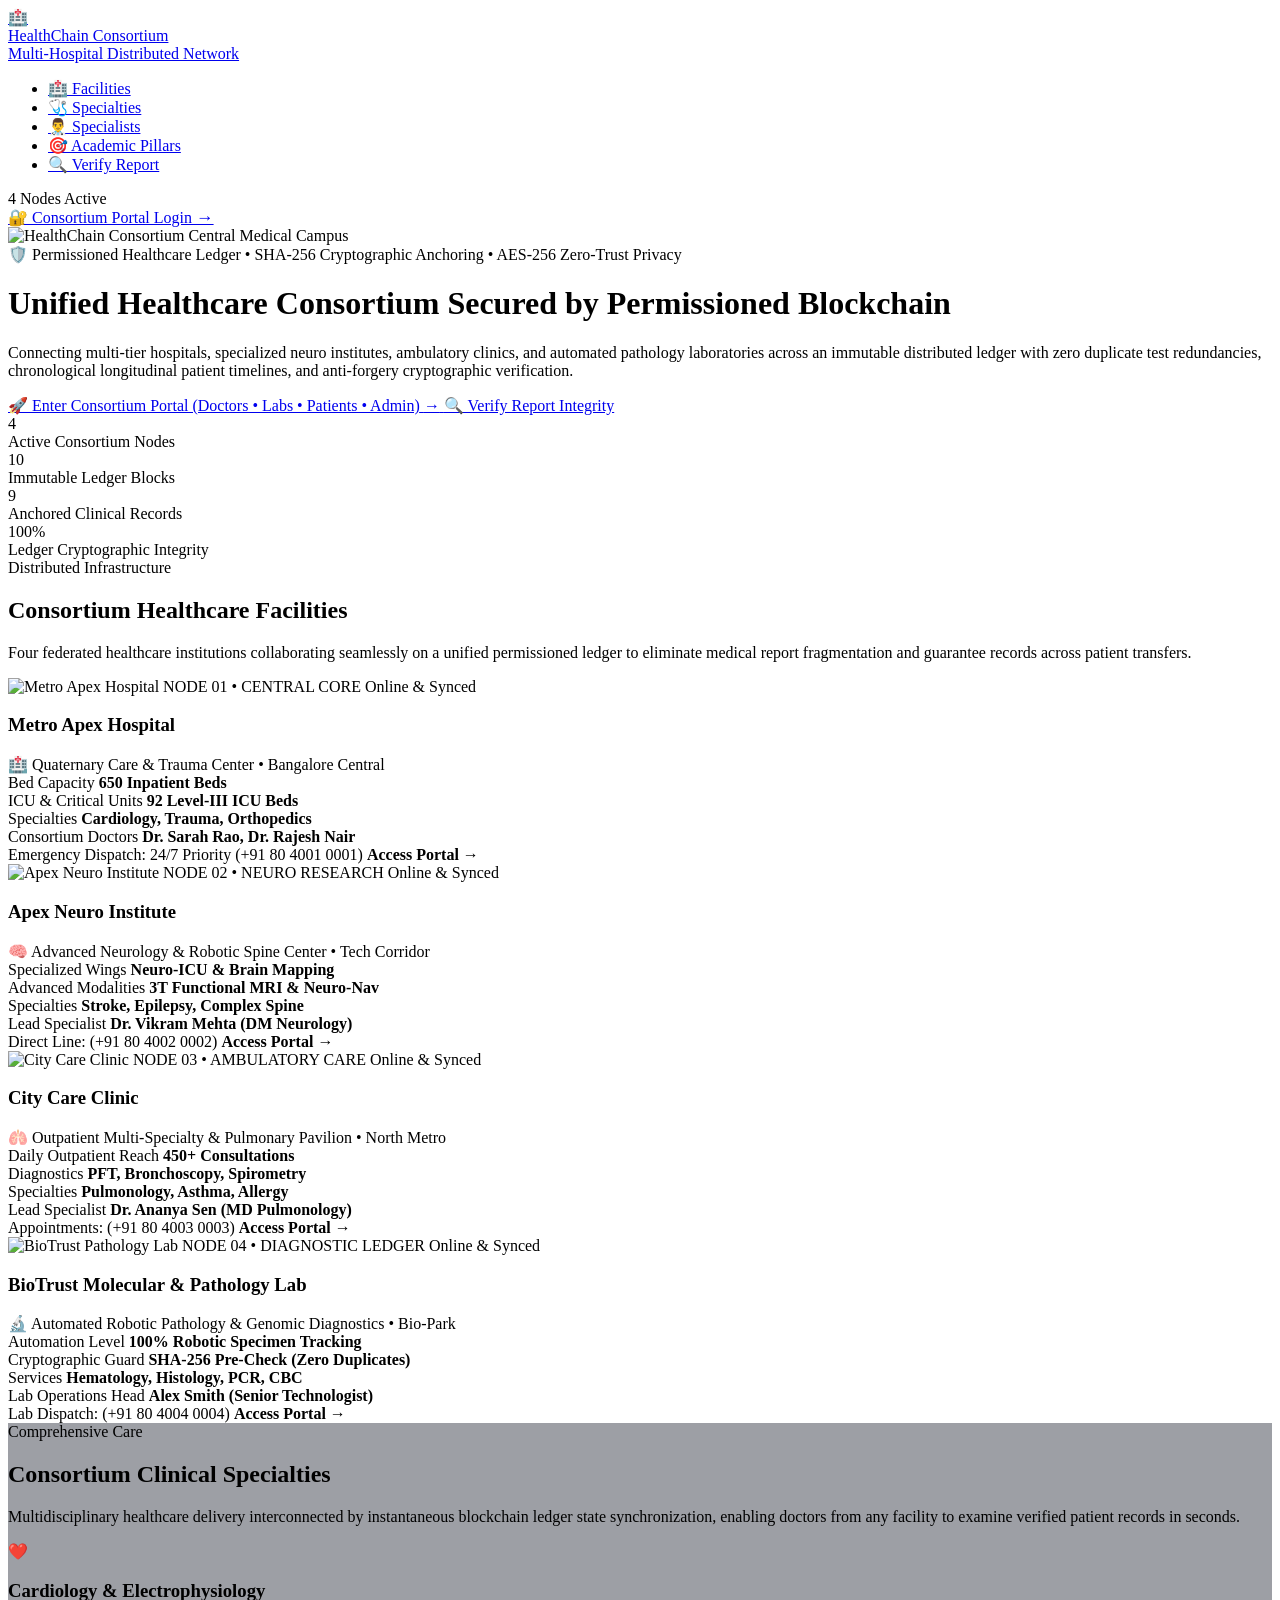
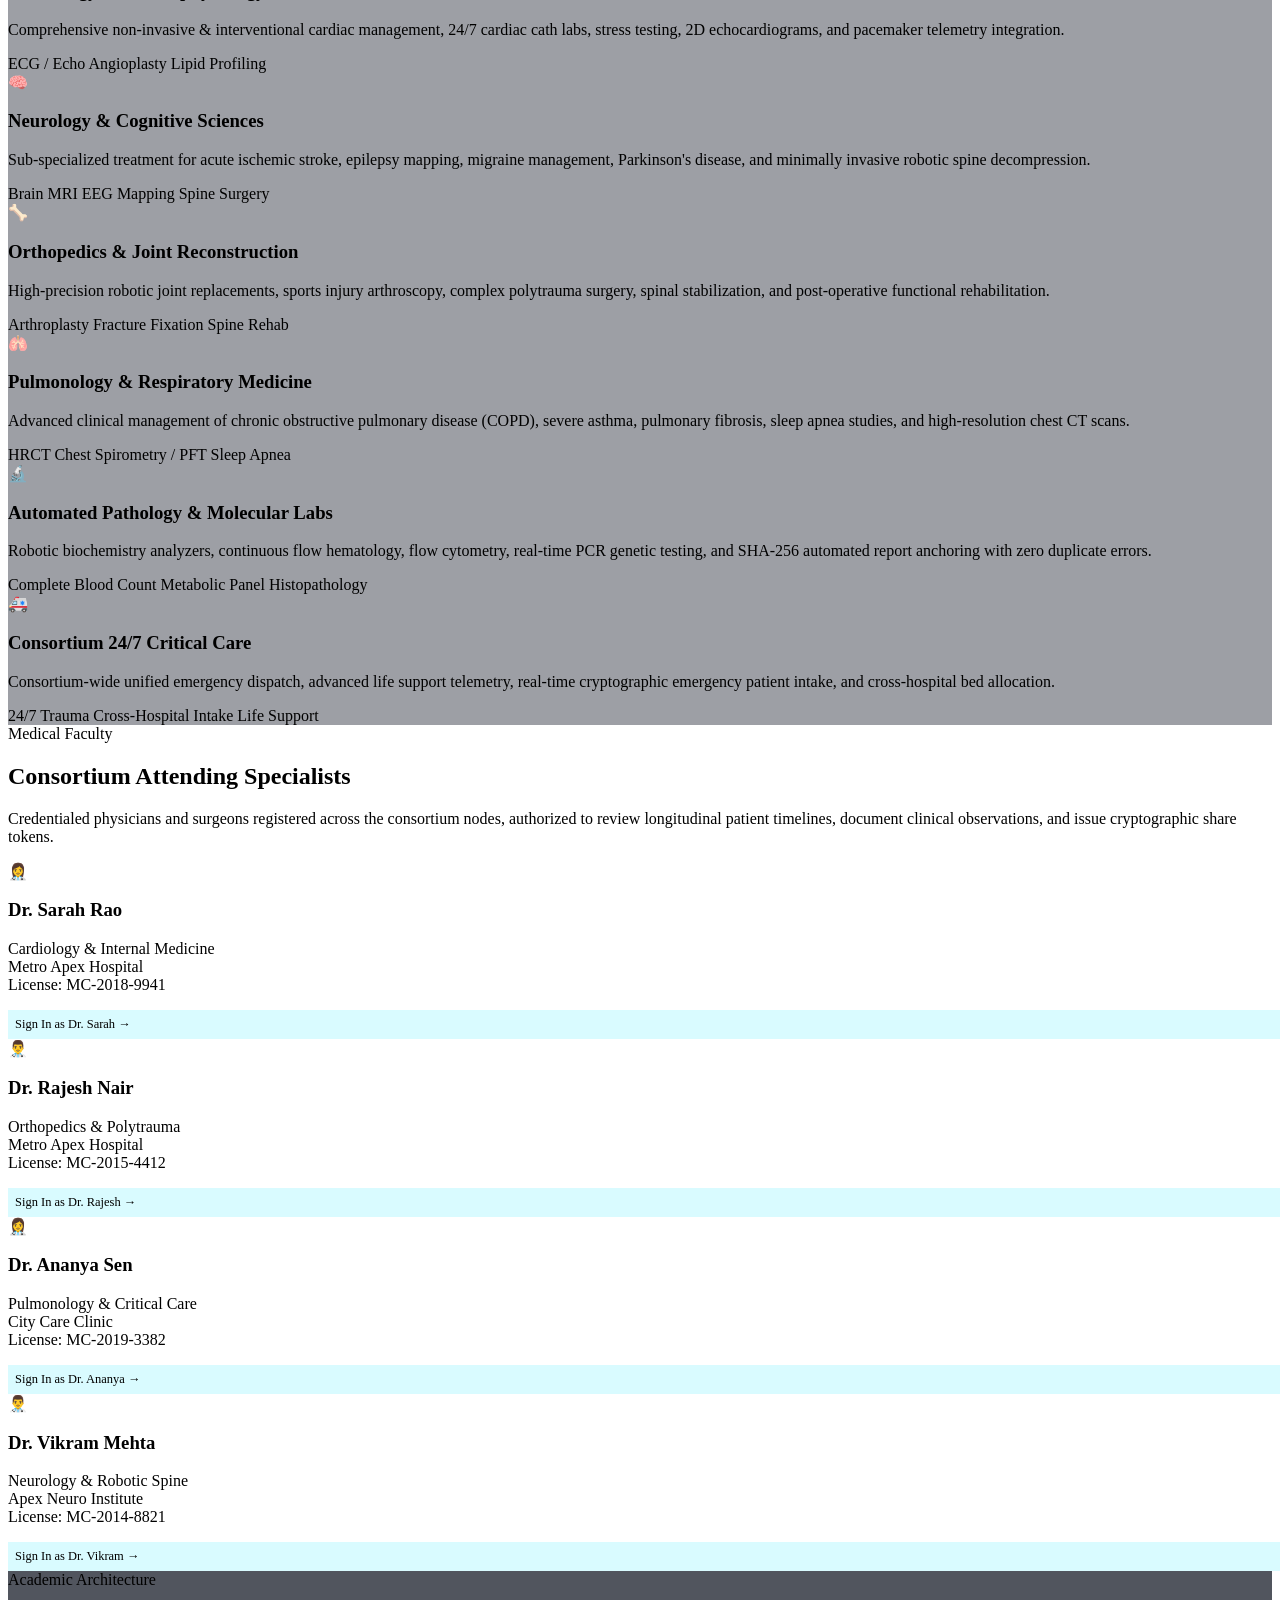
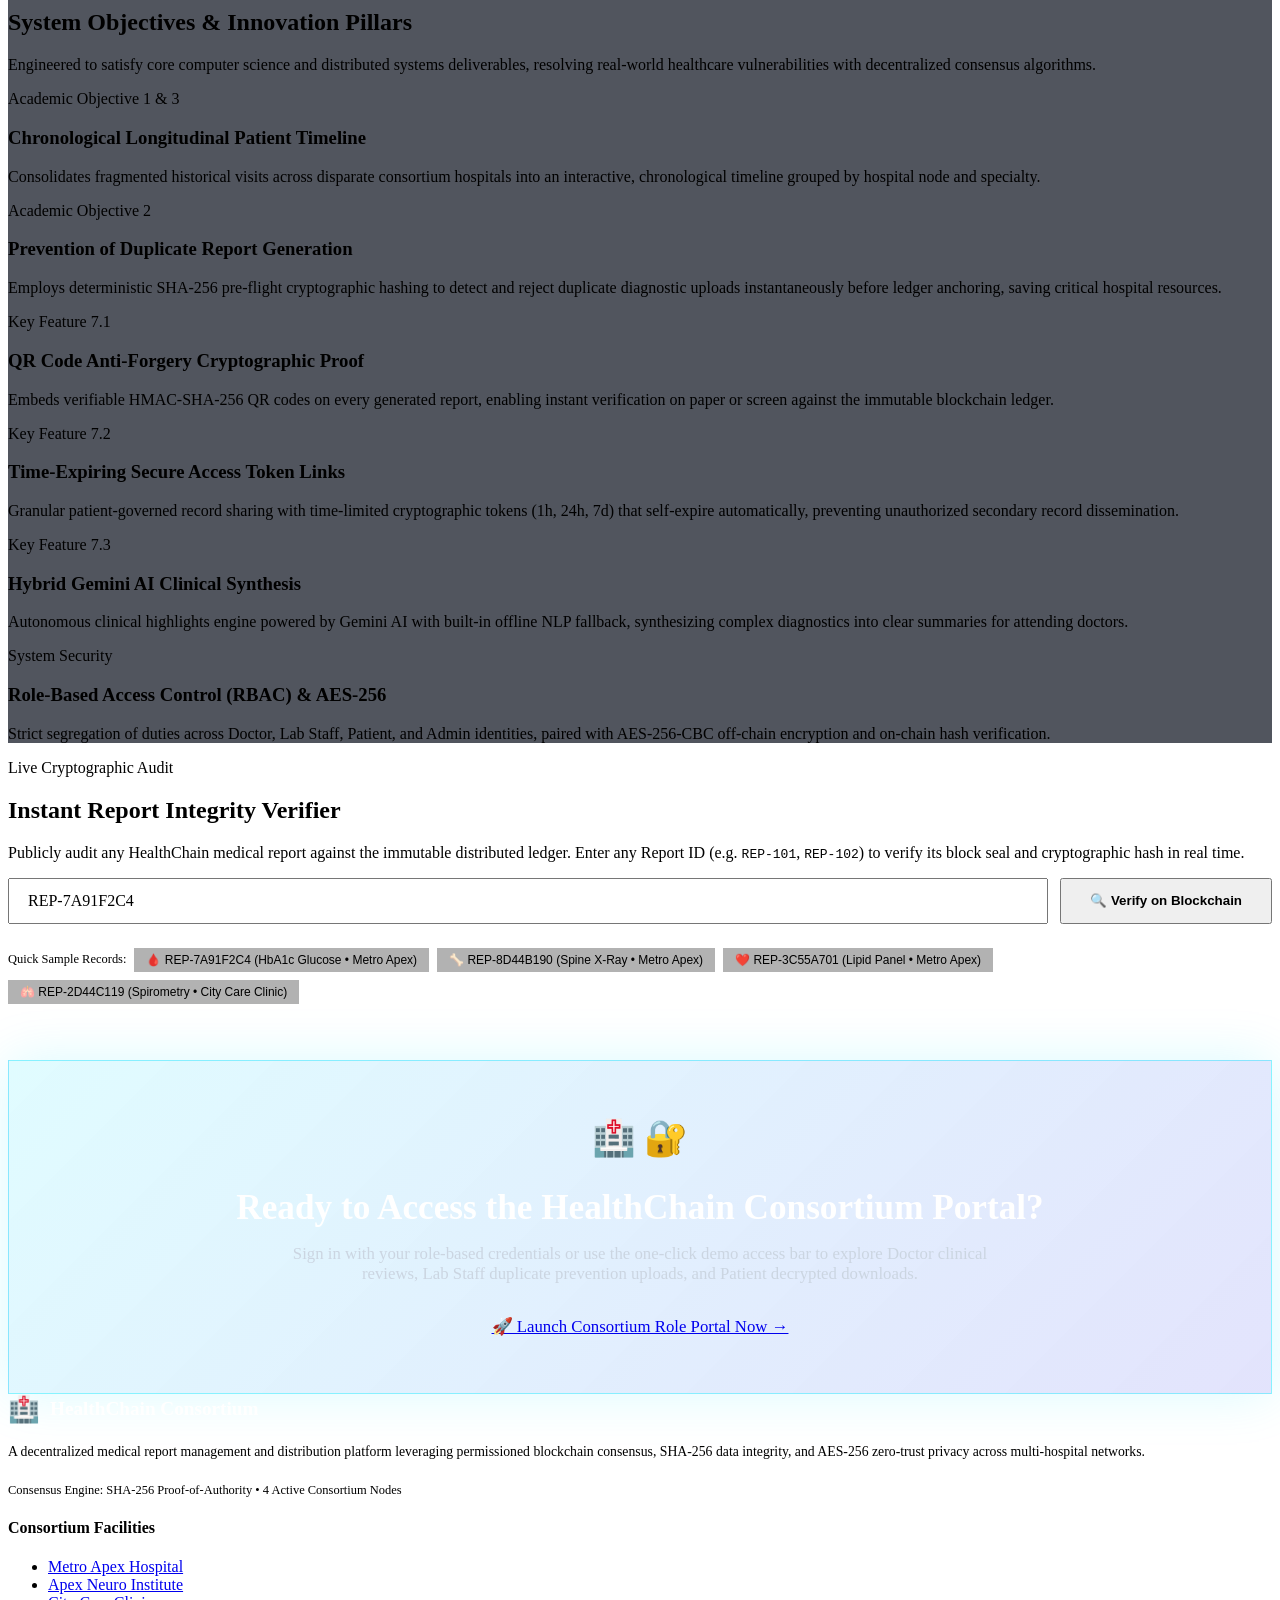
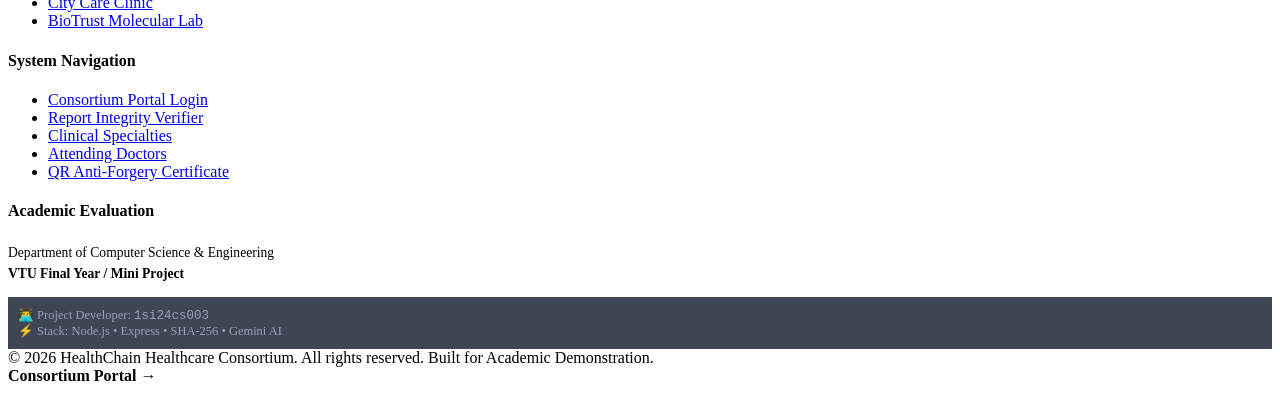
==== public/home.html @ 2e9da832 "Add full HealthChain Healthcare Consortium public landing page with facility showcases, report verif" ====
<!DOCTYPE html>
<html lang="en">
<head>
    <meta charset="UTF-8">
    <meta name="viewport" content="width=device-width, initial-scale=1.0">
    <title>HealthChain Consortium | Multi-Hospital Healthcare & Blockchain Network</title>
    <meta name="description" content="Integrated Healthcare Consortium powered by a permissioned SHA-256 blockchain. Multi-hospital medical record management, immutable diagnostic provenance, and patient-centric zero-trust security.">
    <link rel="stylesheet" href="/css/style.css">
    <link rel="stylesheet" href="/css/home.css">
</head>
<body>

    <!-- ==========================================================================
         TOP NAVIGATION BAR
         Includes Prominent "Consortium Portal Login" in the Top Right Corner
         ========================================================================== -->
    <nav class="home-nav" id="topNav">
        <div class="home-nav-container">
            <a href="/" class="home-brand">
                <div class="home-brand-icon">🏥</div>
                <div>
                    <div class="home-brand-title">HealthChain Consortium</div>
                    <div class="home-brand-sub">Multi-Hospital Distributed Network</div>
                </div>
            </a>

            <ul class="home-nav-links">
                <li><a href="#facilities" class="home-nav-link">🏥 Facilities</a></li>
                <li><a href="#specialties" class="home-nav-link">🩺 Specialties</a></li>
                <li><a href="#specialists" class="home-nav-link">👨‍⚕️ Specialists</a></li>
                <li><a href="#objectives" class="home-nav-link">🎯 Academic Pillars</a></li>
                <li><a href="#verifier" class="home-nav-link">🔍 Verify Report</a></li>
            </ul>

            <div class="home-nav-actions">
                <div class="consortium-status-badge" title="Permissioned Consortium Nodes Status">
                    <span class="pulse-dot"></span>
                    <span id="navNodeStatus">4 Nodes Active</span>
                </div>
                <!-- PROMINENT LOGIN BUTTON (Top Corner Request) -->
                <a href="/portal" class="btn-portal-login" id="topPortalLoginBtn">
                    <span>🔐 Consortium Portal Login</span>
                    <span style="font-size: 1.1rem; line-height: 1;">→</span>
                </a>
            </div>
        </div>
    </nav>

    <!-- ==========================================================================
         HERO SECTION
         High-Resolution Hospital Facility Background + Glassmorphic Overlay
         ========================================================================== -->
    <header class="hero-section">
        <div class="hero-bg-container">
            <img src="/images/hero-hospital.jpg" alt="HealthChain Consortium Central Medical Campus" class="hero-bg-img">
            <div class="hero-overlay-gradient"></div>
        </div>

        <div class="hero-content">
            <div class="hero-pill">
                <span>🛡️ Permissioned Healthcare Ledger</span>
                <span>•</span>
                <span>SHA-256 Cryptographic Anchoring</span>
                <span>•</span>
                <span>AES-256 Zero-Trust Privacy</span>
            </div>

            <h1 class="hero-title">
                Unified Healthcare Consortium Secured by <span class="glow-text">Permissioned Blockchain</span>
            </h1>

            <p class="hero-subtitle">
                Connecting multi-tier hospitals, specialized neuro institutes, ambulatory clinics, and automated pathology laboratories across an immutable distributed ledger with zero duplicate test redundancies, chronological longitudinal patient timelines, and anti-forgery cryptographic verification.
            </p>

            <div class="hero-cta-group">
                <a href="/portal" class="hero-btn-primary" id="heroPortalBtn">
                    <span>🚀 Enter Consortium Portal (Doctors • Labs • Patients • Admin)</span>
                    <span>→</span>
                </a>
                <a href="#verifier" class="hero-btn-secondary">
                    <span>🔍 Verify Report Integrity</span>
                </a>
            </div>

            <!-- Live Consortium Telemetry Ribbon -->
            <div class="hero-telemetry-grid">
                <div class="telemetry-card">
                    <div class="telemetry-value" id="statNodesCount">4</div>
                    <div class="telemetry-label">Active Consortium Nodes</div>
                </div>
                <div class="telemetry-card">
                    <div class="telemetry-value" id="statLedgerBlocks">10</div>
                    <div class="telemetry-label">Immutable Ledger Blocks</div>
                </div>
                <div class="telemetry-card">
                    <div class="telemetry-value" id="statReportsCount">9</div>
                    <div class="telemetry-label">Anchored Clinical Records</div>
                </div>
                <div class="telemetry-card">
                    <div class="telemetry-value" id="statIntegrityRate">100%</div>
                    <div class="telemetry-label">Ledger Cryptographic Integrity</div>
                </div>
            </div>
        </div>
    </header>

    <!-- ==========================================================================
         CONSORTIUM FACILITIES & HOSPITAL NETWORK
         Showcasing High-Resolution Architectural Images & Facility Capabilities
         ========================================================================== -->
    <section class="home-section" id="facilities">
        <div class="section-header">
            <span class="section-badge">Distributed Infrastructure</span>
            <h2 class="section-title">Consortium Healthcare Facilities</h2>
            <p class="section-desc">
                Four federated healthcare institutions collaborating seamlessly on a unified permissioned ledger to eliminate medical report fragmentation and guarantee records across patient transfers.
            </p>
        </div>

        <div class="facilities-grid">
            <!-- Facility 1: Metro Apex Hospital -->
            <article class="facility-card">
                <div class="facility-img-wrapper">
                    <img src="/images/metro-hospital.jpg" alt="Metro Apex Hospital" class="facility-img">
                    <span class="facility-node-chip">NODE 01 • CENTRAL CORE</span>
                    <span class="facility-status-badge">
                        <span class="pulse-dot"></span> Online & Synced
                    </span>
                </div>
                <div class="facility-body">
                    <h3 class="facility-name">Metro Apex Hospital</h3>
                    <div class="facility-type">
                        <span>🏥 Quaternary Care & Trauma Center</span>
                        <span>•</span>
                        <span>Bangalore Central</span>
                    </div>
                    <div class="facility-specs-grid">
                        <div class="facility-spec-item">
                            Bed Capacity
                            <strong>650 Inpatient Beds</strong>
                        </div>
                        <div class="facility-spec-item">
                            ICU & Critical Units
                            <strong>92 Level-III ICU Beds</strong>
                        </div>
                        <div class="facility-spec-item">
                            Specialties
                            <strong>Cardiology, Trauma, Orthopedics</strong>
                        </div>
                        <div class="facility-spec-item">
                            Consortium Doctors
                            <strong>Dr. Sarah Rao, Dr. Rajesh Nair</strong>
                        </div>
                    </div>
                    <div class="facility-footer">
                        <span>Emergency Dispatch: 24/7 Priority (+91 80 4001 0001)</span>
                        <a href="/portal" style="color: var(--accent-cyan); font-weight: 700; text-decoration: none;">Access Portal →</a>
                    </div>
                </div>
            </article>

            <!-- Facility 2: Synapse Neurology & Spine Institute -->
            <article class="facility-card">
                <div class="facility-img-wrapper">
                    <img src="/images/neuro-institute.jpg" alt="Apex Neuro Institute" class="facility-img">
                    <span class="facility-node-chip">NODE 02 • NEURO RESEARCH</span>
                    <span class="facility-status-badge">
                        <span class="pulse-dot"></span> Online & Synced
                    </span>
                </div>
                <div class="facility-body">
                    <h3 class="facility-name">Apex Neuro Institute</h3>
                    <div class="facility-type">
                        <span>🧠 Advanced Neurology & Robotic Spine Center</span>
                        <span>•</span>
                        <span>Tech Corridor</span>
                    </div>
                    <div class="facility-specs-grid">
                        <div class="facility-spec-item">
                            Specialized Wings
                            <strong>Neuro-ICU & Brain Mapping</strong>
                        </div>
                        <div class="facility-spec-item">
                            Advanced Modalities
                            <strong>3T Functional MRI & Neuro-Nav</strong>
                        </div>
                        <div class="facility-spec-item">
                            Specialties
                            <strong>Stroke, Epilepsy, Complex Spine</strong>
                        </div>
                        <div class="facility-spec-item">
                            Lead Specialist
                            <strong>Dr. Vikram Mehta (DM Neurology)</strong>
                        </div>
                    </div>
                    <div class="facility-footer">
                        <span>Direct Line: (+91 80 4002 0002)</span>
                        <a href="/portal" style="color: var(--accent-cyan); font-weight: 700; text-decoration: none;">Access Portal →</a>
                    </div>
                </div>
            </article>

            <!-- Facility 3: City Care Pulmonary Clinic -->
            <article class="facility-card">
                <div class="facility-img-wrapper">
                    <img src="/images/city-clinic.jpg" alt="City Care Clinic" class="facility-img">
                    <span class="facility-node-chip">NODE 03 • AMBULATORY CARE</span>
                    <span class="facility-status-badge">
                        <span class="pulse-dot"></span> Online & Synced
                    </span>
                </div>
                <div class="facility-body">
                    <h3 class="facility-name">City Care Clinic</h3>
                    <div class="facility-type">
                        <span>🫁 Outpatient Multi-Specialty & Pulmonary Pavilion</span>
                        <span>•</span>
                        <span>North Metro</span>
                    </div>
                    <div class="facility-specs-grid">
                        <div class="facility-spec-item">
                            Daily Outpatient Reach
                            <strong>450+ Consultations</strong>
                        </div>
                        <div class="facility-spec-item">
                            Diagnostics
                            <strong>PFT, Bronchoscopy, Spirometry</strong>
                        </div>
                        <div class="facility-spec-item">
                            Specialties
                            <strong>Pulmonology, Asthma, Allergy</strong>
                        </div>
                        <div class="facility-spec-item">
                            Lead Specialist
                            <strong>Dr. Ananya Sen (MD Pulmonology)</strong>
                        </div>
                    </div>
                    <div class="facility-footer">
                        <span>Appointments: (+91 80 4003 0003)</span>
                        <a href="/portal" style="color: var(--accent-cyan); font-weight: 700; text-decoration: none;">Access Portal →</a>
                    </div>
                </div>
            </article>

            <!-- Facility 4: BioTrust Diagnostics & Pathology Lab -->
            <article class="facility-card">
                <div class="facility-img-wrapper">
                    <img src="/images/diagnostic-lab.jpg" alt="BioTrust Pathology Lab" class="facility-img">
                    <span class="facility-node-chip">NODE 04 • DIAGNOSTIC LEDGER</span>
                    <span class="facility-status-badge">
                        <span class="pulse-dot"></span> Online & Synced
                    </span>
                </div>
                <div class="facility-body">
                    <h3 class="facility-name">BioTrust Molecular & Pathology Lab</h3>
                    <div class="facility-type">
                        <span>🔬 Automated Robotic Pathology & Genomic Diagnostics</span>
                        <span>•</span>
                        <span>Bio-Park</span>
                    </div>
                    <div class="facility-specs-grid">
                        <div class="facility-spec-item">
                            Automation Level
                            <strong>100% Robotic Specimen Tracking</strong>
                        </div>
                        <div class="facility-spec-item">
                            Cryptographic Guard
                            <strong>SHA-256 Pre-Check (Zero Duplicates)</strong>
                        </div>
                        <div class="facility-spec-item">
                            Services
                            <strong>Hematology, Histology, PCR, CBC</strong>
                        </div>
                        <div class="facility-spec-item">
                            Lab Operations Head
                            <strong>Alex Smith (Senior Technologist)</strong>
                        </div>
                    </div>
                    <div class="facility-footer">
                        <span>Lab Dispatch: (+91 80 4004 0004)</span>
                        <a href="/portal" style="color: var(--accent-cyan); font-weight: 700; text-decoration: none;">Access Portal →</a>
                    </div>
                </div>
            </article>
        </div>
    </section>

    <!-- ==========================================================================
         CLINICAL SPECIALTIES & HEALTHCARE SERVICES
         ========================================================================== -->
    <section class="home-section" id="specialties" style="background: rgba(10, 16, 32, 0.4); border-top: 1px solid var(--border-subtle); border-bottom: 1px solid var(--border-subtle);">
        <div class="section-header">
            <span class="section-badge">Comprehensive Care</span>
            <h2 class="section-title">Consortium Clinical Specialties</h2>
            <p class="section-desc">
                Multidisciplinary healthcare delivery interconnected by instantaneous blockchain ledger state synchronization, enabling doctors from any facility to examine verified patient records in seconds.
            </p>
        </div>

        <div class="specialties-grid">
            <div class="specialty-card">
                <div class="specialty-icon-box">❤️</div>
                <h3 class="specialty-title">Cardiology & Electrophysiology</h3>
                <p class="specialty-desc">
                    Comprehensive non-invasive & interventional cardiac management, 24/7 cardiac cath labs, stress testing, 2D echocardiograms, and pacemaker telemetry integration.
                </p>
                <div class="specialty-tags">
                    <span class="specialty-tag">ECG / Echo</span>
                    <span class="specialty-tag">Angioplasty</span>
                    <span class="specialty-tag">Lipid Profiling</span>
                </div>
            </div>

            <div class="specialty-card">
                <div class="specialty-icon-box">🧠</div>
                <h3 class="specialty-title">Neurology & Cognitive Sciences</h3>
                <p class="specialty-desc">
                    Sub-specialized treatment for acute ischemic stroke, epilepsy mapping, migraine management, Parkinson's disease, and minimally invasive robotic spine decompression.
                </p>
                <div class="specialty-tags">
                    <span class="specialty-tag">Brain MRI</span>
                    <span class="specialty-tag">EEG Mapping</span>
                    <span class="specialty-tag">Spine Surgery</span>
                </div>
            </div>

            <div class="specialty-card">
                <div class="specialty-icon-box">🦴</div>
                <h3 class="specialty-title">Orthopedics & Joint Reconstruction</h3>
                <p class="specialty-desc">
                    High-precision robotic joint replacements, sports injury arthroscopy, complex polytrauma surgery, spinal stabilization, and post-operative functional rehabilitation.
                </p>
                <div class="specialty-tags">
                    <span class="specialty-tag">Arthroplasty</span>
                    <span class="specialty-tag">Fracture Fixation</span>
                    <span class="specialty-tag">Spine Rehab</span>
                </div>
            </div>

            <div class="specialty-card">
                <div class="specialty-icon-box">🫁</div>
                <h3 class="specialty-title">Pulmonology & Respiratory Medicine</h3>
                <p class="specialty-desc">
                    Advanced clinical management of chronic obstructive pulmonary disease (COPD), severe asthma, pulmonary fibrosis, sleep apnea studies, and high-resolution chest CT scans.
                </p>
                <div class="specialty-tags">
                    <span class="specialty-tag">HRCT Chest</span>
                    <span class="specialty-tag">Spirometry / PFT</span>
                    <span class="specialty-tag">Sleep Apnea</span>
                </div>
            </div>

            <div class="specialty-card">
                <div class="specialty-icon-box">🔬</div>
                <h3 class="specialty-title">Automated Pathology & Molecular Labs</h3>
                <p class="specialty-desc">
                    Robotic biochemistry analyzers, continuous flow hematology, flow cytometry, real-time PCR genetic testing, and SHA-256 automated report anchoring with zero duplicate errors.
                </p>
                <div class="specialty-tags">
                    <span class="specialty-tag">Complete Blood Count</span>
                    <span class="specialty-tag">Metabolic Panel</span>
                    <span class="specialty-tag">Histopathology</span>
                </div>
            </div>

            <div class="specialty-card">
                <div class="specialty-icon-box">🚑</div>
                <h3 class="specialty-title">Consortium 24/7 Critical Care</h3>
                <p class="specialty-desc">
                    Consortium-wide unified emergency dispatch, advanced life support telemetry, real-time cryptographic emergency patient intake, and cross-hospital bed allocation.
                </p>
                <div class="specialty-tags">
                    <span class="specialty-tag">24/7 Trauma</span>
                    <span class="specialty-tag">Cross-Hospital Intake</span>
                    <span class="specialty-tag">Life Support</span>
                </div>
            </div>
        </div>
    </section>

    <!-- ==========================================================================
         CONSORTIUM ATTENDING SPECIALISTS
         Active Doctors in the HealthChain Network
         ========================================================================== -->
    <section class="home-section" id="specialists">
        <div class="section-header">
            <span class="section-badge">Medical Faculty</span>
            <h2 class="section-title">Consortium Attending Specialists</h2>
            <p class="section-desc">
                Credentialed physicians and surgeons registered across the consortium nodes, authorized to review longitudinal patient timelines, document clinical observations, and issue cryptographic share tokens.
            </p>
        </div>

        <div class="doctors-grid">
            <!-- Doctor 1: Dr. Sarah Rao -->
            <div class="doctor-card">
                <div class="doctor-avatar-box">👩‍⚕️</div>
                <h3 class="doctor-name">Dr. Sarah Rao</h3>
                <div class="doctor-dept">Cardiology & Internal Medicine</div>
                <div class="doctor-hospital">Metro Apex Hospital</div>
                <span class="doctor-license">License: MC-2018-9941</span>
                <div style="margin-top: 1rem;">
                    <a href="/portal" class="btn" style="width: 100%; font-size: 0.78rem; padding: 7px; background: rgba(0, 229, 255, 0.15); border: 1px solid var(--accent-cyan); color: var(--accent-cyan); text-decoration: none; border-radius: var(--radius-sm); display: inline-block;">
                        Sign In as Dr. Sarah →
                    </a>
                </div>
            </div>

            <!-- Doctor 2: Dr. Rajesh Nair -->
            <div class="doctor-card">
                <div class="doctor-avatar-box">👨‍⚕️</div>
                <h3 class="doctor-name">Dr. Rajesh Nair</h3>
                <div class="doctor-dept">Orthopedics & Polytrauma</div>
                <div class="doctor-hospital">Metro Apex Hospital</div>
                <span class="doctor-license">License: MC-2015-4412</span>
                <div style="margin-top: 1rem;">
                    <a href="/portal" class="btn" style="width: 100%; font-size: 0.78rem; padding: 7px; background: rgba(0, 229, 255, 0.15); border: 1px solid var(--accent-cyan); color: var(--accent-cyan); text-decoration: none; border-radius: var(--radius-sm); display: inline-block;">
                        Sign In as Dr. Rajesh →
                    </a>
                </div>
            </div>

            <!-- Doctor 3: Dr. Ananya Sen -->
            <div class="doctor-card">
                <div class="doctor-avatar-box">👩‍⚕️</div>
                <h3 class="doctor-name">Dr. Ananya Sen</h3>
                <div class="doctor-dept">Pulmonology & Critical Care</div>
                <div class="doctor-hospital">City Care Clinic</div>
                <span class="doctor-license">License: MC-2019-3382</span>
                <div style="margin-top: 1rem;">
                    <a href="/portal" class="btn" style="width: 100%; font-size: 0.78rem; padding: 7px; background: rgba(0, 229, 255, 0.15); border: 1px solid var(--accent-cyan); color: var(--accent-cyan); text-decoration: none; border-radius: var(--radius-sm); display: inline-block;">
                        Sign In as Dr. Ananya →
                    </a>
                </div>
            </div>

            <!-- Doctor 4: Dr. Vikram Mehta -->
            <div class="doctor-card">
                <div class="doctor-avatar-box">👨‍⚕️</div>
                <h3 class="doctor-name">Dr. Vikram Mehta</h3>
                <div class="doctor-dept">Neurology & Robotic Spine</div>
                <div class="doctor-hospital">Apex Neuro Institute</div>
                <span class="doctor-license">License: MC-2014-8821</span>
                <div style="margin-top: 1rem;">
                    <a href="/portal" class="btn" style="width: 100%; font-size: 0.78rem; padding: 7px; background: rgba(0, 229, 255, 0.15); border: 1px solid var(--accent-cyan); color: var(--accent-cyan); text-decoration: none; border-radius: var(--radius-sm); display: inline-block;">
                        Sign In as Dr. Vikram →
                    </a>
                </div>
            </div>
        </div>
    </section>

    <!-- ==========================================================================
         ACADEMIC OBJECTIVES & ARCHITECTURAL PILLARS
         Directly Mapping to College Mini Project Requirements
         ========================================================================== -->
    <section class="home-section" id="objectives" style="background: rgba(8, 13, 26, 0.7); border-top: 1px solid var(--border-subtle);">
        <div class="section-header">
            <span class="section-badge">Academic Architecture</span>
            <h2 class="section-title">System Objectives & Innovation Pillars</h2>
            <p class="section-desc">
                Engineered to satisfy core computer science and distributed systems deliverables, resolving real-world healthcare vulnerabilities with decentralized consensus algorithms.
            </p>
        </div>

        <div class="academic-grid">
            <div class="academic-card">
                <span class="academic-badge">Academic Objective 1 & 3</span>
                <h3 class="academic-title">Chronological Longitudinal Patient Timeline</h3>
                <p class="academic-desc">
                    Consolidates fragmented historical visits across disparate consortium hospitals into an interactive, chronological timeline grouped by hospital node and specialty.
                </p>
            </div>

            <div class="academic-card">
                <span class="academic-badge">Academic Objective 2</span>
                <h3 class="academic-title">Prevention of Duplicate Report Generation</h3>
                <p class="academic-desc">
                    Employs deterministic SHA-256 pre-flight cryptographic hashing to detect and reject duplicate diagnostic uploads instantaneously before ledger anchoring, saving critical hospital resources.
                </p>
            </div>

            <div class="academic-card">
                <span class="academic-badge">Key Feature 7.1</span>
                <h3 class="academic-title">QR Code Anti-Forgery Cryptographic Proof</h3>
                <p class="academic-desc">
                    Embeds verifiable HMAC-SHA-256 QR codes on every generated report, enabling instant verification on paper or screen against the immutable blockchain ledger.
                </p>
            </div>

            <div class="academic-card">
                <span class="academic-badge">Key Feature 7.2</span>
                <h3 class="academic-title">Time-Expiring Secure Access Token Links</h3>
                <p class="academic-desc">
                    Granular patient-governed record sharing with time-limited cryptographic tokens (1h, 24h, 7d) that self-expire automatically, preventing unauthorized secondary record dissemination.
                </p>
            </div>

            <div class="academic-card">
                <span class="academic-badge">Key Feature 7.3</span>
                <h3 class="academic-title">Hybrid Gemini AI Clinical Synthesis</h3>
                <p class="academic-desc">
                    Autonomous clinical highlights engine powered by Gemini AI with built-in offline NLP fallback, synthesizing complex diagnostics into clear summaries for attending doctors.
                </p>
            </div>

            <div class="academic-card">
                <span class="academic-badge">System Security</span>
                <h3 class="academic-title">Role-Based Access Control (RBAC) & AES-256</h3>
                <p class="academic-desc">
                    Strict segregation of duties across Doctor, Lab Staff, Patient, and Admin identities, paired with AES-256-CBC off-chain encryption and on-chain hash verification.
                </p>
            </div>
        </div>
    </section>

    <!-- ==========================================================================
         INTERACTIVE LIVE REPORT INTEGRITY VERIFIER WIDGET
         Directly on the Homepage for Anyone (Evaluator, Patient, Clinic)
         ========================================================================== -->
    <section class="home-section" id="verifier">
        <div class="section-header">
            <span class="section-badge">Live Cryptographic Audit</span>
            <h2 class="section-title">Instant Report Integrity Verifier</h2>
            <p class="section-desc">
                Publicly audit any HealthChain medical report against the immutable distributed ledger. Enter any Report ID (e.g. <code>REP-101</code>, <code>REP-102</code>) to verify its block seal and cryptographic hash in real time.
            </p>
        </div>

        <div class="verifier-box">
            <div style="display: flex; gap: 12px; margin-bottom: 1.5rem; flex-wrap: wrap;">
                <input type="text" id="verifyInputReportId" class="form-control" style="flex: 1; min-width: 260px; font-family: var(--font-mono); font-size: 1rem; padding: 12px 18px;" placeholder="Enter Report ID (e.g. REP-7A91F2C4)" value="REP-7A91F2C4">
                <button type="button" class="btn btn-primary" id="btnRunVerification" onclick="runPublicVerification()" style="padding: 12px 28px; font-weight: 700;">
                    🔍 Verify on Blockchain
                </button>
            </div>

            <!-- Pre-set Demo Shortcuts with Real Consortium Records -->
            <div style="display: flex; align-items: center; gap: 8px; flex-wrap: wrap; margin-bottom: 1.5rem;">
                <span style="font-size: 0.78rem; color: var(--text-muted);">Quick Sample Records:</span>
                <button type="button" class="btn" style="font-size: 0.75rem; padding: 5px 12px; background: rgba(0,0,0,0.3); border: 1px solid var(--border-subtle); color: var(--accent-cyan);" onclick="quickVerify('REP-7A91F2C4')">🩸 REP-7A91F2C4 (HbA1c Glucose • Metro Apex)</button>
                <button type="button" class="btn" style="font-size: 0.75rem; padding: 5px 12px; background: rgba(0,0,0,0.3); border: 1px solid var(--border-subtle); color: var(--accent-cyan);" onclick="quickVerify('REP-8D44B190')">🦴 REP-8D44B190 (Spine X-Ray • Metro Apex)</button>
                <button type="button" class="btn" style="font-size: 0.75rem; padding: 5px 12px; background: rgba(0,0,0,0.3); border: 1px solid var(--border-subtle); color: var(--accent-cyan);" onclick="quickVerify('REP-3C55A701')">❤️ REP-3C55A701 (Lipid Panel • Metro Apex)</button>
                <button type="button" class="btn" style="font-size: 0.75rem; padding: 5px 12px; background: rgba(0,0,0,0.3); border: 1px solid var(--border-subtle); color: var(--accent-cyan);" onclick="quickVerify('REP-2D44C119')">🫁 REP-2D44C119 (Spirometry • City Care Clinic)</button>
            </div>

            <!-- Verification Results Display -->
            <div id="verifyResultDisplay" style="display: none; padding: 1.5rem; border-radius: var(--radius-md); background: rgba(14, 23, 42, 0.95); border: 1px solid rgba(0, 229, 255, 0.35);">
                <!-- Populated via JS -->
            </div>
        </div>
    </section>

    <!-- ==========================================================================
         CALL TO ACTION / PORTAL ENTRY BANNER
         ========================================================================== -->
    <section class="home-section" style="padding-top: 2rem;">
        <div style="background: linear-gradient(135deg, rgba(0, 229, 255, 0.12) 0%, rgba(99, 102, 241, 0.18) 100%); border: 1px solid rgba(0, 229, 255, 0.4); border-radius: var(--radius-lg); padding: 3.5rem 2rem; text-align: center; box-shadow: 0 0 50px rgba(0, 229, 255, 0.15);">
            <div style="font-size: 2.2rem; margin-bottom: 0.5rem;">🏥 🔐</div>
            <h2 style="font-size: 2.2rem; font-weight: 800; color: #ffffff; margin-bottom: 1rem;">
                Ready to Access the HealthChain Consortium Portal?
            </h2>
            <p style="font-size: 1.05rem; color: #cbd5e1; max-width: 700px; margin: 0 auto 2rem;">
                Sign in with your role-based credentials or use the one-click demo access bar to explore Doctor clinical reviews, Lab Staff duplicate prevention uploads, and Patient decrypted downloads.
            </p>
            <a href="/portal" class="btn-portal-login" style="font-size: 1.05rem; padding: 14px 38px;">
                <span>🚀 Launch Consortium Role Portal Now →</span>
            </a>
        </div>
    </section>

    <!-- ==========================================================================
         ACADEMIC FOOTER
         ========================================================================== -->
    <footer class="home-footer">
        <div class="footer-container">
            <div class="footer-col">
                <div style="display: flex; align-items: center; gap: 10px; margin-bottom: 1rem;">
                    <span style="font-size: 1.6rem;">🏥</span>
                    <span style="font-size: 1.2rem; font-weight: 800; color: #ffffff;">HealthChain Consortium</span>
                </div>
                <p style="font-size: 0.86rem; color: var(--text-secondary); line-height: 1.6; margin-bottom: 1.25rem;">
                    A decentralized medical report management and distribution platform leveraging permissioned blockchain consensus, SHA-256 data integrity, and AES-256 zero-trust privacy across multi-hospital networks.
                </p>
                <div style="font-size: 0.78rem; color: var(--accent-cyan); font-family: var(--font-mono);">
                    Consensus Engine: SHA-256 Proof-of-Authority • 4 Active Consortium Nodes
                </div>
            </div>

            <div class="footer-col">
                <h4>Consortium Facilities</h4>
                <ul>
                    <li><a href="#facilities">Metro Apex Hospital</a></li>
                    <li><a href="#facilities">Apex Neuro Institute</a></li>
                    <li><a href="#facilities">City Care Clinic</a></li>
                    <li><a href="#facilities">BioTrust Molecular Lab</a></li>
                </ul>
            </div>

            <div class="footer-col">
                <h4>System Navigation</h4>
                <ul>
                    <li><a href="/portal">Consortium Portal Login</a></li>
                    <li><a href="#verifier">Report Integrity Verifier</a></li>
                    <li><a href="#specialties">Clinical Specialties</a></li>
                    <li><a href="#specialists">Attending Doctors</a></li>
                    <li><a href="/verify.html?reportId=REP-7A91F2C4">QR Anti-Forgery Certificate</a></li>
                </ul>
            </div>

            <div class="footer-col">
                <h4>Academic Evaluation</h4>
                <p style="font-size: 0.85rem; color: var(--text-secondary); line-height: 1.6; margin-bottom: 0.75rem;">
                    Department of Computer Science & Engineering<br>
                    <strong>VTU Final Year / Mini Project</strong>
                </p>
                <div style="padding: 10px; background: rgba(14, 23, 42, 0.8); border: 1px solid var(--border-subtle); border-radius: var(--radius-sm); font-size: 0.78rem; color: #94a3b8;">
                    👨‍💻 Project Developer: <code>1si24cs003</code><br>
                    ⚡ Stack: Node.js • Express • SHA-256 • Gemini AI
                </div>
            </div>
        </div>

        <div class="footer-bottom">
            <div>
                © 2026 HealthChain Healthcare Consortium. All rights reserved. Built for Academic Demonstration.
            </div>
            <div style="display: flex; gap: 1rem;">
                <a href="/portal" style="color: var(--accent-cyan); text-decoration: none; font-weight: 600;">Consortium Portal →</a>
            </div>
        </div>
    </footer>

    <!-- ==========================================================================
         HOMEPAGE TELEMETRY & VERIFICATION SCRIPT
         ========================================================================== -->
    <script>
        // Fetch Live Stats from Backend Ledger
        async function fetchConsortiumStats() {
            try {
                const res = await fetch('/api/blockchain/stats');
                if (res.ok) {
                    const data = await res.json();
                    if (data.success && data.stats) {
                        const s = data.stats;
                        if (s.totalBlocks !== undefined) {
                            document.getElementById('statLedgerBlocks').textContent = s.totalBlocks;
                        }
                        if (s.totalReports !== undefined) {
                            document.getElementById('statReportsCount').textContent = s.totalReports;
                        }
                        if (s.isValid !== undefined) {
                            document.getElementById('statIntegrityRate').textContent = s.isValid ? '100%' : 'ALERT';
                        }
                    }
                }
            } catch (err) {
                console.log('Telemetry live fetch note:', err.message);
            }
        }

        // Run Public Report Verification from Homepage
        async function runPublicVerification() {
            const reportId = document.getElementById('verifyInputReportId').value.trim();
            const resultBox = document.getElementById('verifyResultDisplay');
            if (!reportId) {
                alert('Please enter a valid Report ID (e.g. REP-7A91F2C4)');
                return;
            }

            resultBox.style.display = 'block';
            resultBox.innerHTML = `
                <div style="text-align: center; color: var(--accent-cyan); padding: 1.5rem;">
                    <div style="font-size: 1.5rem; margin-bottom: 0.5rem;">⚡</div>
                    <div>Querying immutable consortium ledger for <strong>${reportId}</strong>...</div>
                </div>
            `;

            try {
                const res = await fetch(`/api/verify/${encodeURIComponent(reportId)}`);
                const data = await res.json();

                if (data.success && (data.isAuthentic || data.status === 'MATCH')) {
                    const isAuthentic = data.isAuthentic;
                    const bDetails = data.blockchainDetails || {};
                    
                    resultBox.innerHTML = `
                        <div style="display: flex; align-items: center; justify-content: space-between; margin-bottom: 1.25rem; flex-wrap: wrap; gap: 0.5rem;">
                            <div style="display: flex; align-items: center; gap: 10px;">
                                <span style="font-size: 2rem;">✅</span>
                                <div>
                                    <div style="font-size: 1.15rem; font-weight: 800; color: #34d399;">
                                        CRYPTOGRAPHIC PROOF VERIFIED • IMMUTABLE RECORD
                                    </div>
                                    <div style="font-size: 0.78rem; color: var(--text-secondary); font-family: var(--font-mono);">
                                        Report ID: ${data.reportId} • Anchored at Block #${bDetails.blockIndex !== undefined ? bDetails.blockIndex : '1'}
                                    </div>
                                </div>
                            </div>
                            <span class="status-pill status-completed" style="font-size: 0.82rem; padding: 6px 14px;">
                                🛡️ Hash Match 100% Authentic
                            </span>
                        </div>

                        <div style="display: grid; grid-template-columns: repeat(2, 1fr); gap: 1rem; margin-bottom: 1.25rem; font-size: 0.85rem;">
                            <div style="background: rgba(8,13,26,0.6); padding: 10px; border-radius: 6px; border: 1px solid var(--border-subtle);">
                                <span style="color: var(--text-muted); font-size: 0.75rem; display: block;">PATIENT IDENTITY</span>
                                <strong style="color: #ffffff;">${data.patientName || 'Confidential'}</strong> (${data.patientPseudonym || 'PT-9901'})
                            </div>
                            <div style="background: rgba(8,13,26,0.6); padding: 10px; border-radius: 6px; border: 1px solid var(--border-subtle);">
                                <span style="color: var(--text-muted); font-size: 0.75rem; display: block;">ANCHORING CONSORTIUM NODE</span>
                                <strong style="color: var(--accent-cyan);">${bDetails.institutionNode || 'Metro Apex Hospital'}</strong>
                            </div>
                            <div style="background: rgba(8,13,26,0.6); padding: 10px; border-radius: 6px; border: 1px solid var(--border-subtle);">
                                <span style="color: var(--text-muted); font-size: 0.75rem; display: block;">DIAGNOSTIC TEST TYPE</span>
                                <strong style="color: #ffffff;">${data.reportType || 'Clinical Pathology'}</strong>
                            </div>
                            <div style="background: rgba(8,13,26,0.6); padding: 10px; border-radius: 6px; border: 1px solid var(--border-subtle);">
                                <span style="color: var(--text-muted); font-size: 0.75rem; display: block;">BLOCKCHAIN LEDGER TIMESTAMP</span>
                                <strong style="color: #ffffff;">${bDetails.timestamp ? new Date(bDetails.timestamp).toLocaleString() : 'Anchored on Ledger'}</strong>
                            </div>
                        </div>

                        <div style="background: rgba(8,13,26,0.85); padding: 12px; border-radius: 6px; border: 1px solid var(--border-subtle); margin-bottom: 1rem;">
                            <div style="font-size: 0.72rem; color: var(--text-muted); font-family: var(--font-mono); margin-bottom: 4px;">SHA-256 IMMUTABLE LEDGER HASH</div>
                            <div style="font-size: 0.76rem; font-family: var(--font-mono); color: var(--accent-cyan); word-break: break-all;">
                                ${data.anchoredBlockchainHash || data.liveComputedHash}
                            </div>
                        </div>

                        <div style="display: flex; align-items: center; justify-content: space-between; flex-wrap: wrap; gap: 0.75rem;">
                            <div style="font-size: 0.78rem; color: #94a3b8;">
                                🔒 AES-256 Storage: <code>${data.fileSource || 'Encrypted Storage'}</code>
                            </div>
                            <a href="/verify.html?reportId=${encodeURIComponent(data.reportId)}" target="_blank" class="btn" style="font-size: 0.82rem; padding: 7px 18px; background: rgba(0, 229, 255, 0.2); border: 1px solid var(--accent-cyan); color: var(--accent-cyan); text-decoration: none; border-radius: 6px; font-weight: 600;">
                                View Full Forensic Certificate & QR Proof ↗
                            </a>
                        </div>
                    `;
                } else {
                    resultBox.innerHTML = `
                        <div style="text-align: center; color: #f87171; padding: 1.5rem;">
                            <div style="font-size: 1.8rem; margin-bottom: 0.5rem;">⚠️</div>
                            <div style="font-weight: 700; margin-bottom: 0.5rem;">Report ID Not Found on Blockchain Ledger</div>
                            <div style="font-size: 0.85rem; color: var(--text-secondary); max-width: 500px; margin: 0 auto;">
                                The report ID "${reportId}" has not been anchored to the consortium blockchain yet, or has been tampered with. Try clicking one of the sample buttons above.
                            </div>
                        </div>
                    `;
                }
            } catch (err) {
                resultBox.innerHTML = `
                    <div style="text-align: center; color: #f87171; padding: 1.5rem;">
                        <div>Failed to connect to verification node: ${err.message}</div>
                    </div>
                `;
            }
        }

        function quickVerify(repId) {
            document.getElementById('verifyInputReportId').value = repId;
            runPublicVerification();
        }

        // Initialize on load
        document.addEventListener('DOMContentLoaded', () => {
            fetchConsortiumStats();
        });
    </script>
</body>
</html>
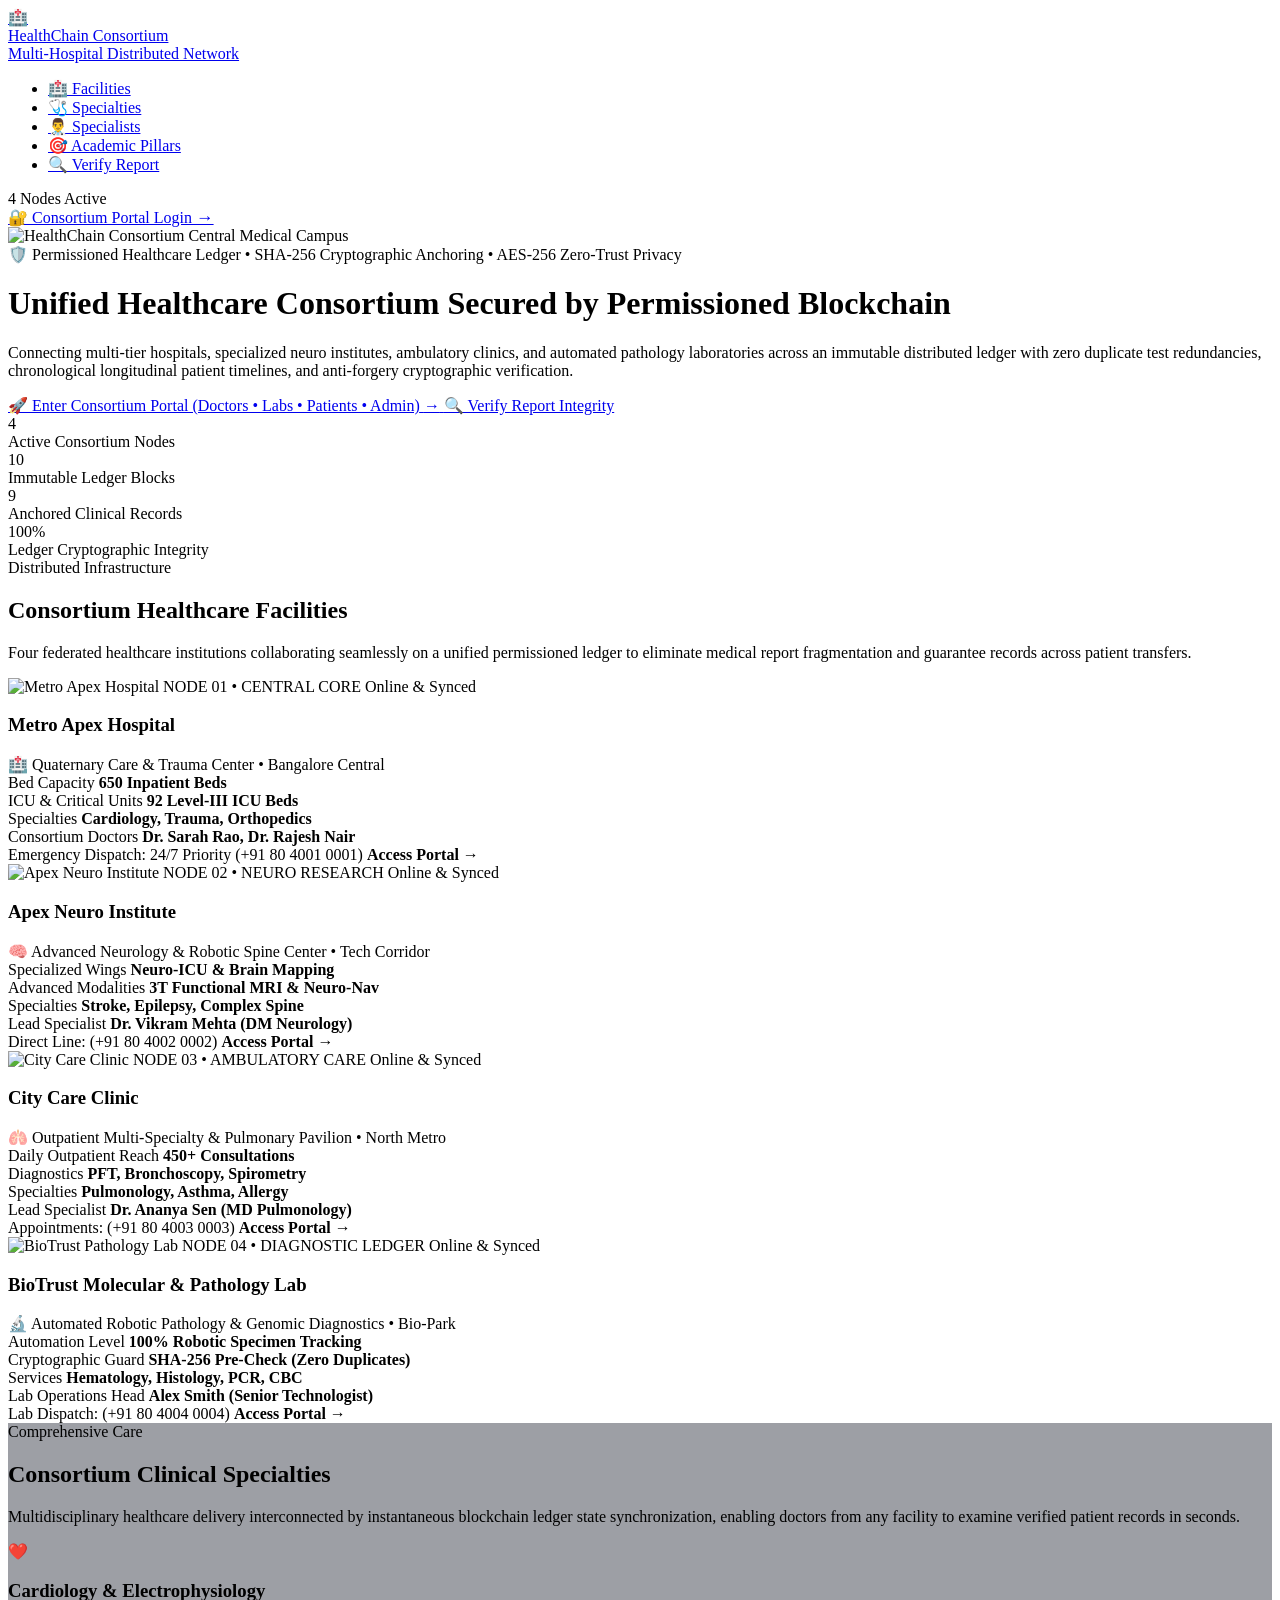
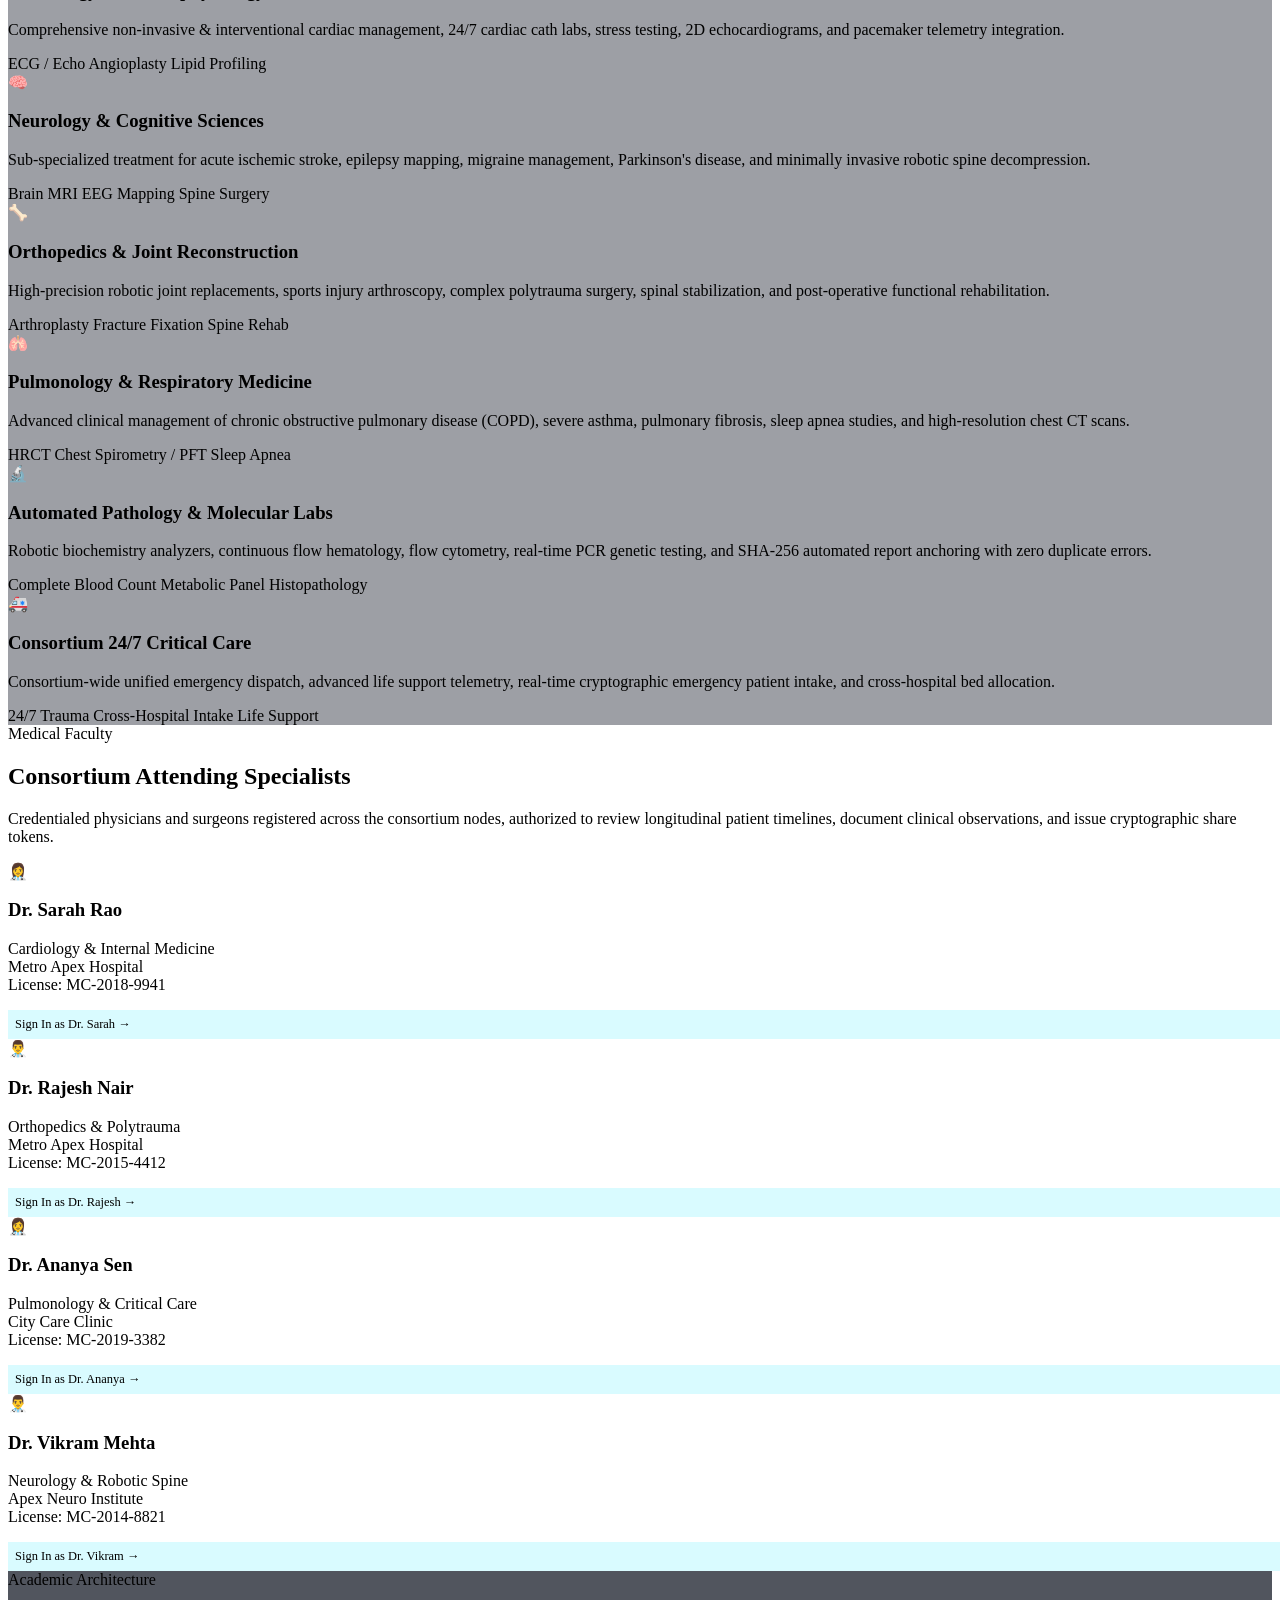
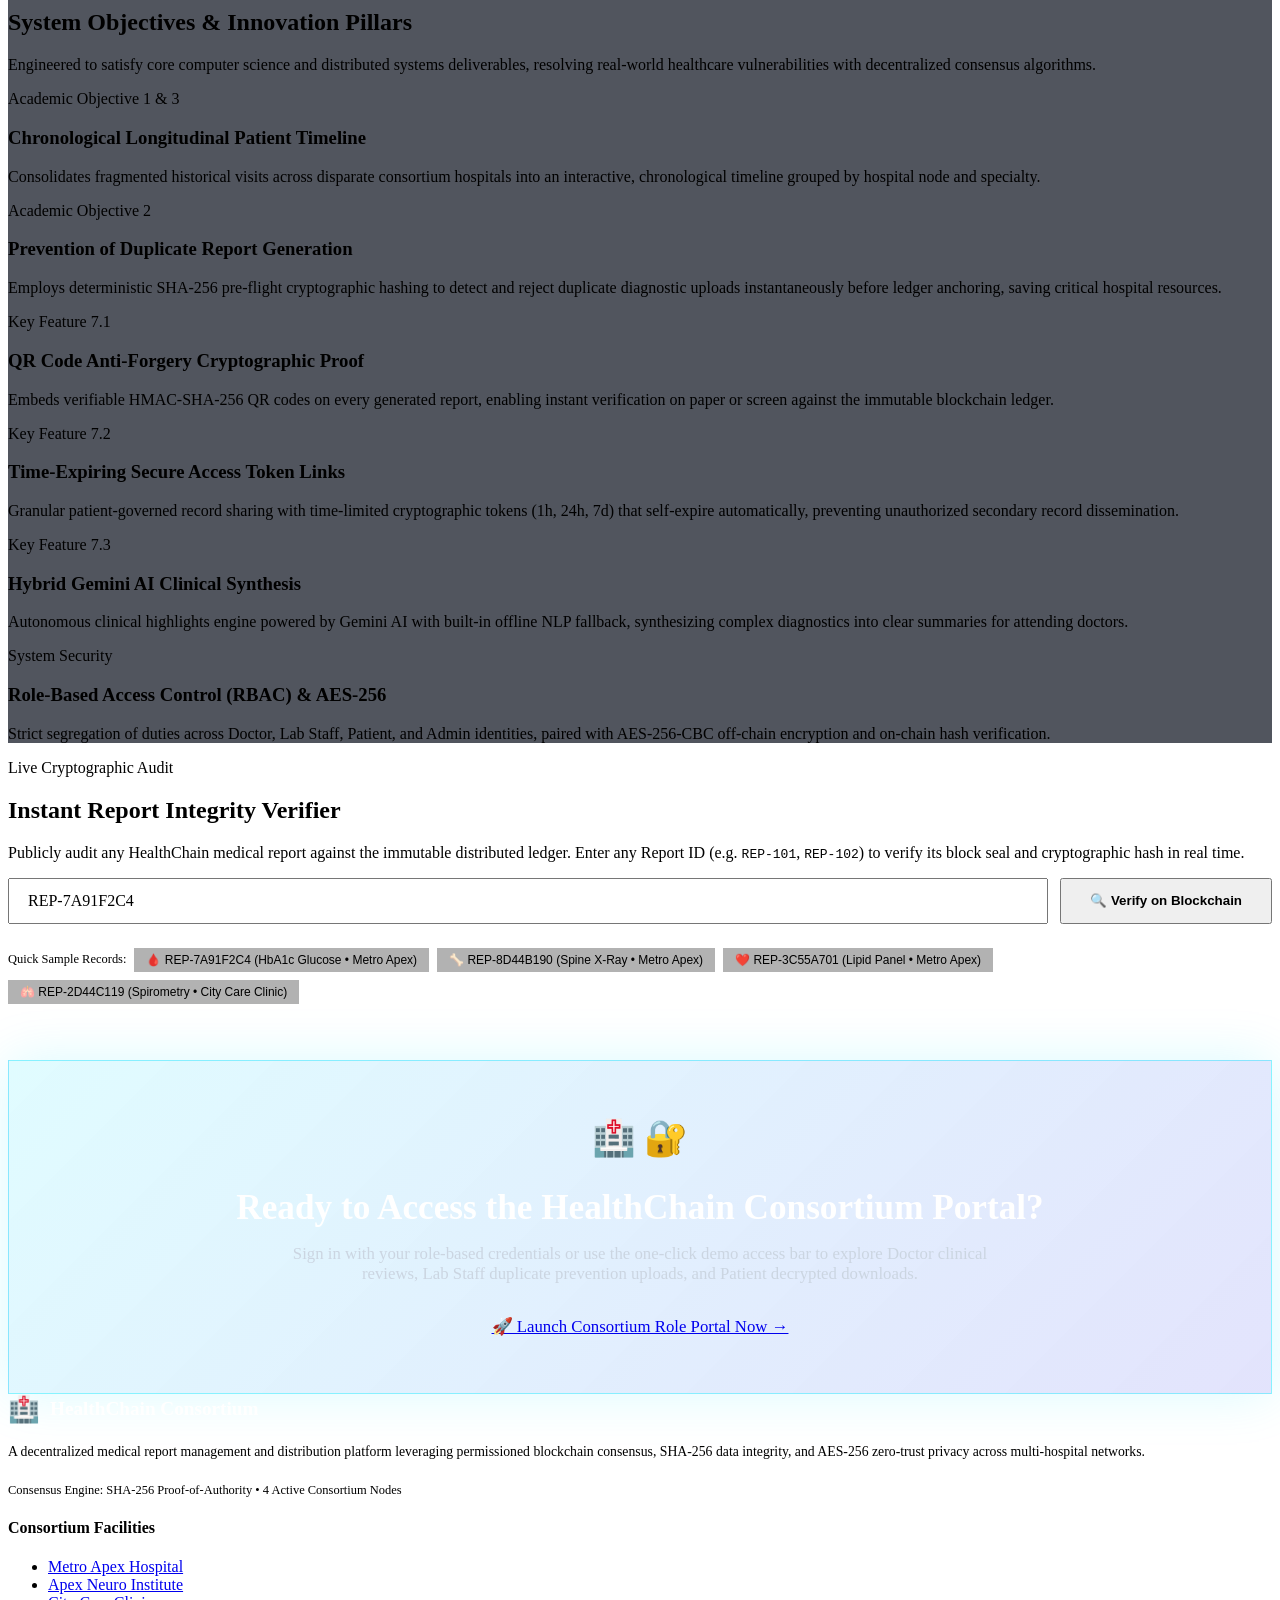
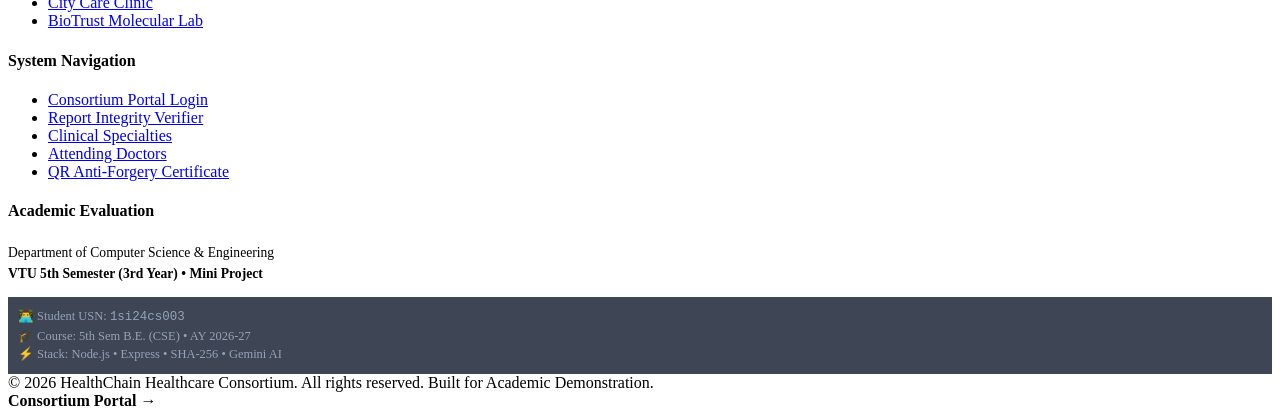
==== commit 98732492: "Update academic evaluation badge to 5th Semester (3rd Year) Mini Project" ====
--- a/public/home.html
+++ b/public/home.html
@@ -612,10 +612,11 @@
                 <h4>Academic Evaluation</h4>
                 <p style="font-size: 0.85rem; color: var(--text-secondary); line-height: 1.6; margin-bottom: 0.75rem;">
                     Department of Computer Science & Engineering<br>
-                    <strong>VTU Final Year / Mini Project</strong>
-                </p>
-                <div style="padding: 10px; background: rgba(14, 23, 42, 0.8); border: 1px solid var(--border-subtle); border-radius: var(--radius-sm); font-size: 0.78rem; color: #94a3b8;">
-                    👨‍💻 Project Developer: <code>1si24cs003</code><br>
+                    <strong>VTU 5th Semester (3rd Year) • Mini Project</strong>
+                </p>
+                <div style="padding: 10px; background: rgba(14, 23, 42, 0.8); border: 1px solid var(--border-subtle); border-radius: var(--radius-sm); font-size: 0.78rem; color: #94a3b8; line-height: 1.5;">
+                    👨‍💻 Student USN: <code>1si24cs003</code><br>
+                    🎓 Course: 5th Sem B.E. (CSE) • AY 2026-27<br>
                     ⚡ Stack: Node.js • Express • SHA-256 • Gemini AI
                 </div>
             </div>
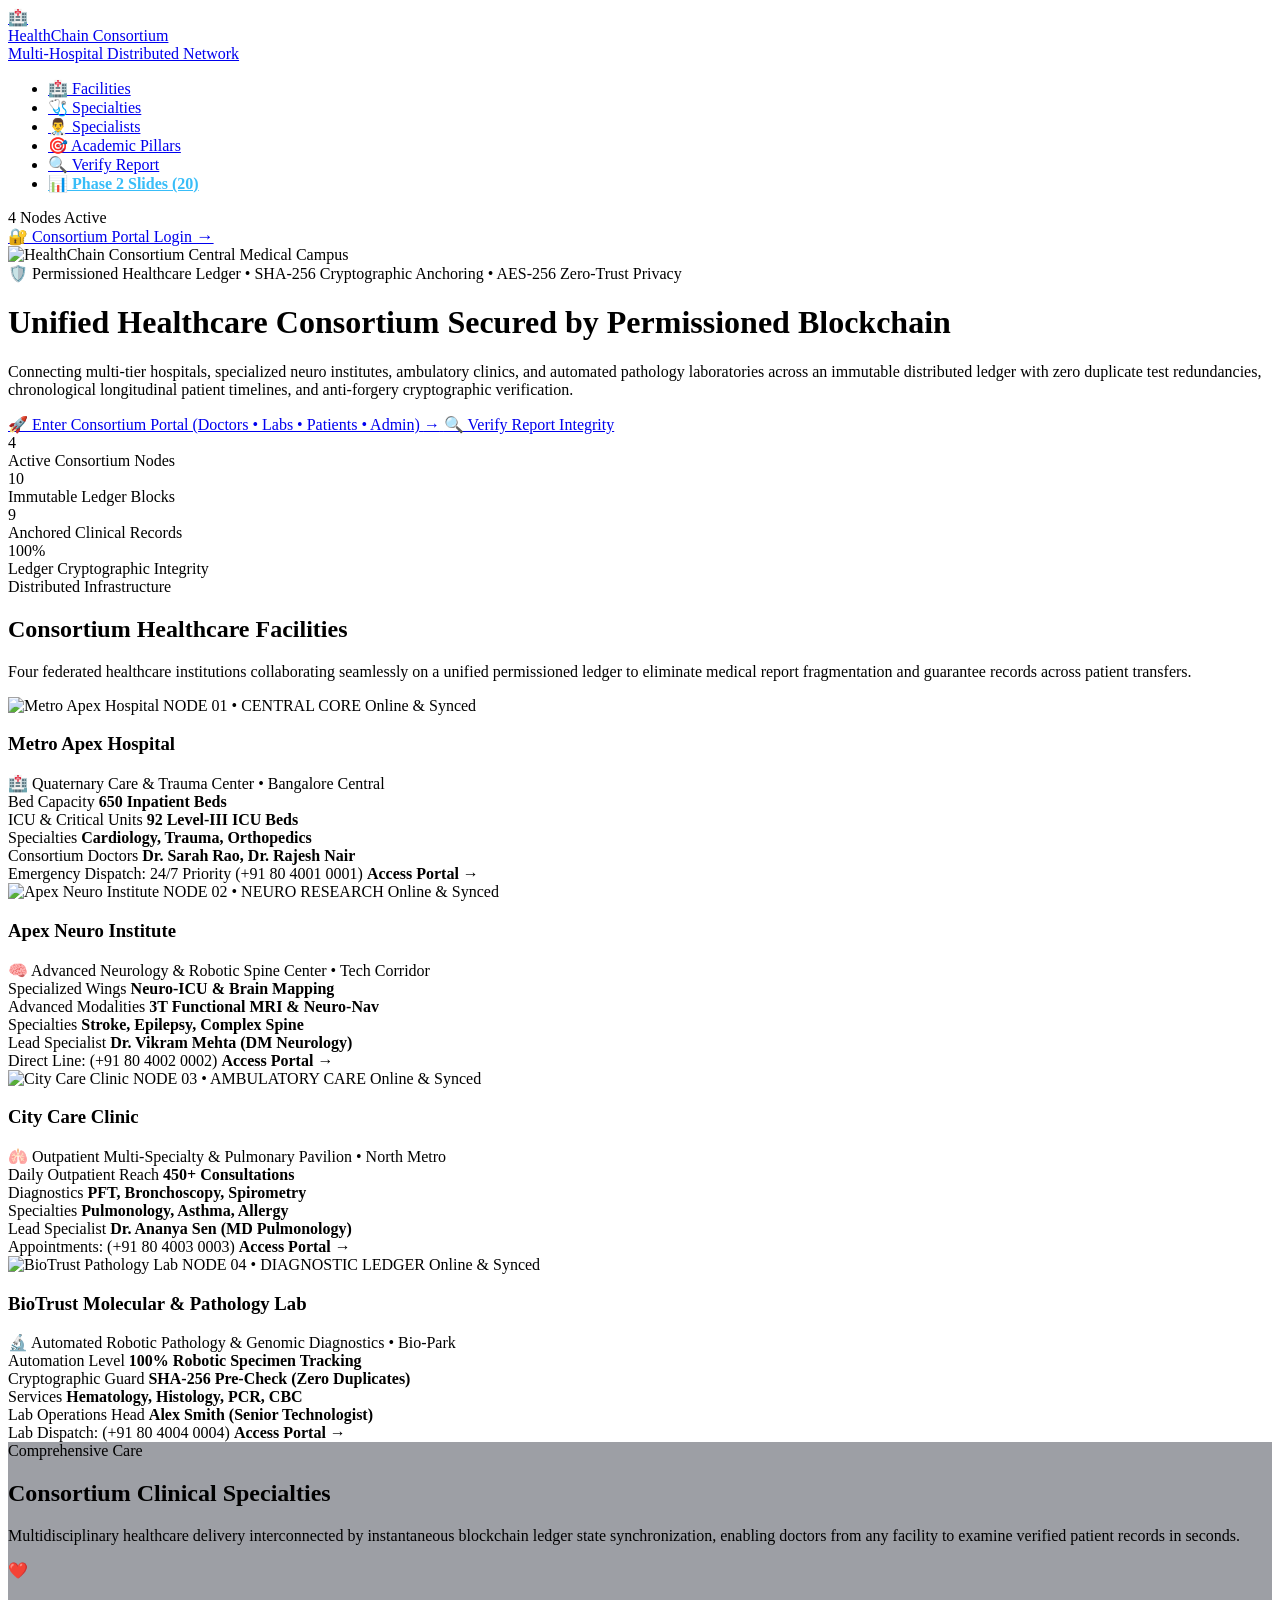
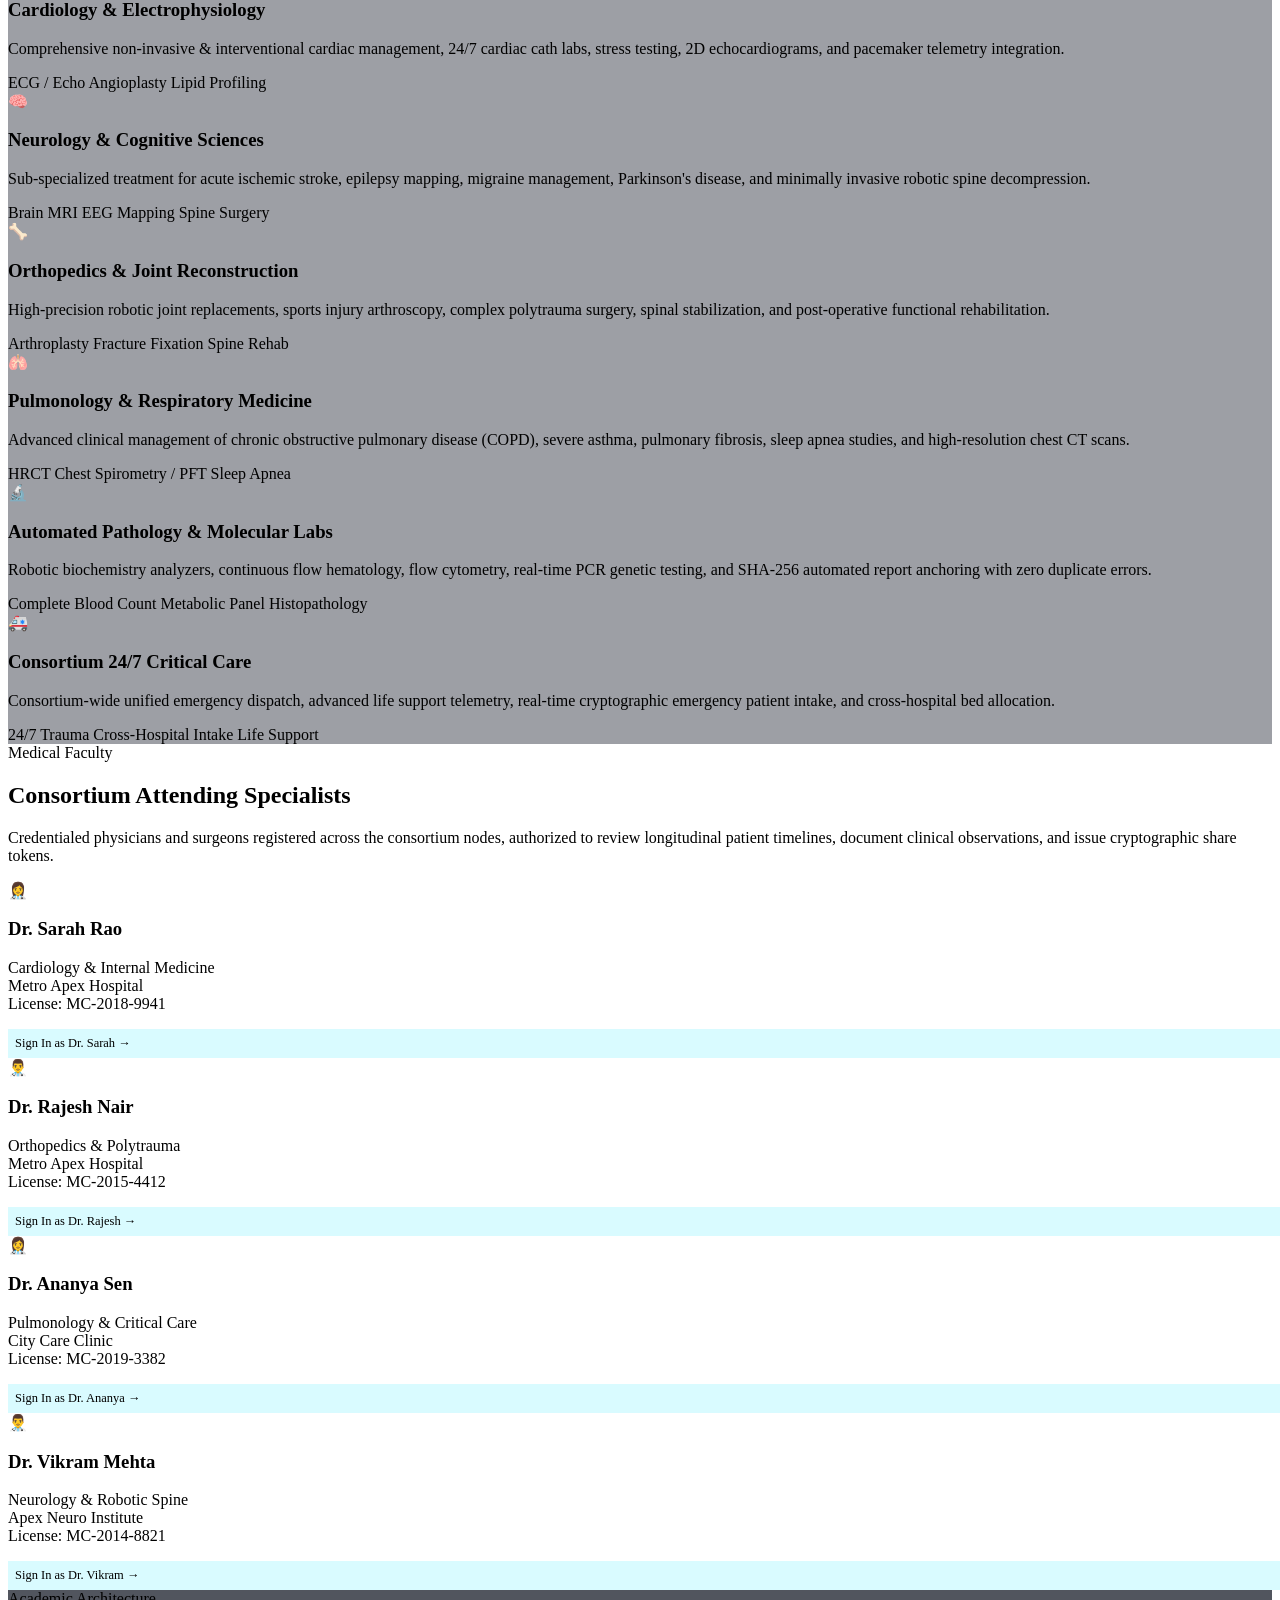
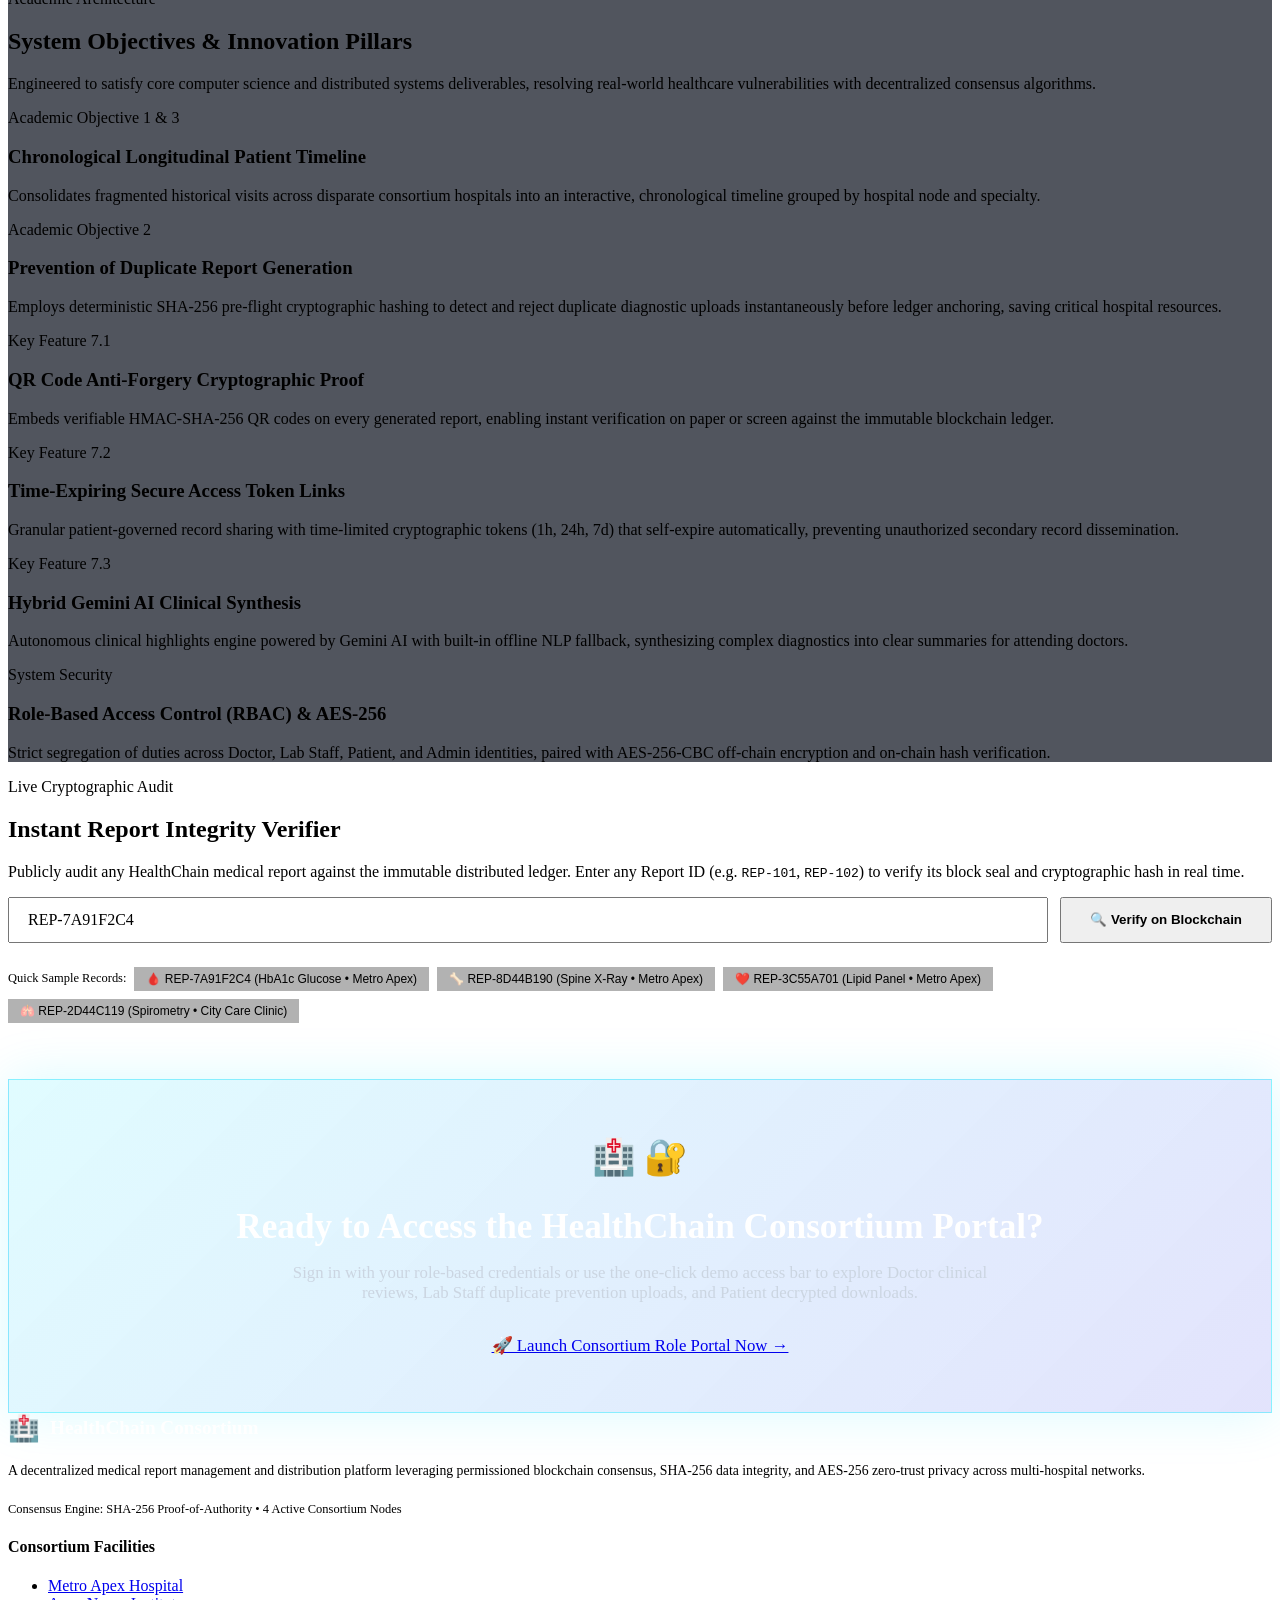
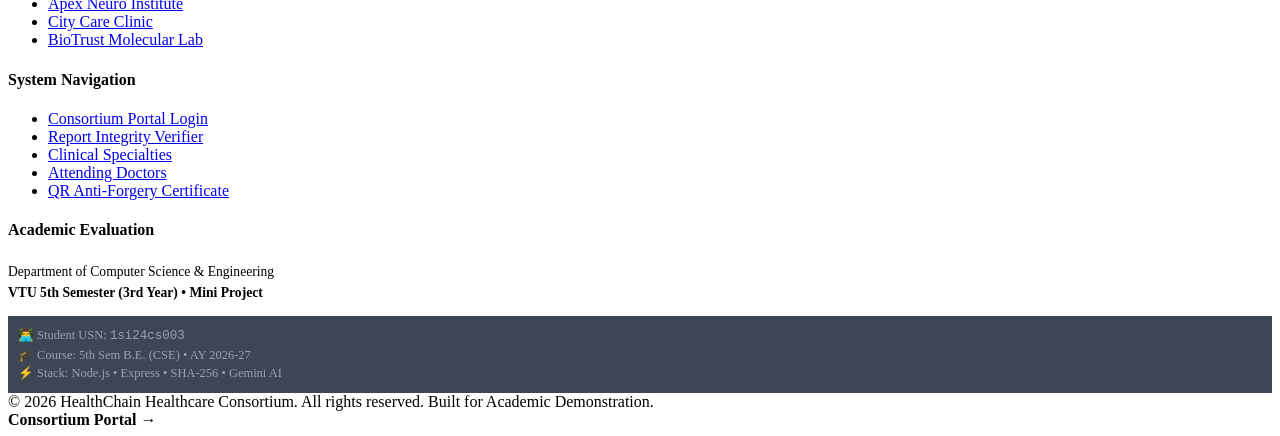
==== commit f6491dc3: "feat: update Phase-2 presentation to 20 slides per SIT guidelines, add figures for report chapters 6" ====
--- a/public/home.html
+++ b/public/home.html
@@ -30,6 +30,7 @@
                 <li><a href="#specialists" class="home-nav-link">👨‍⚕️ Specialists</a></li>
                 <li><a href="#objectives" class="home-nav-link">🎯 Academic Pillars</a></li>
                 <li><a href="#verifier" class="home-nav-link">🔍 Verify Report</a></li>
+                <li><a href="/presentation.html" class="home-nav-link" style="color: #38bdf8; font-weight: 600;">📊 Phase 2 Slides (20)</a></li>
             </ul>
 
             <div class="home-nav-actions">
